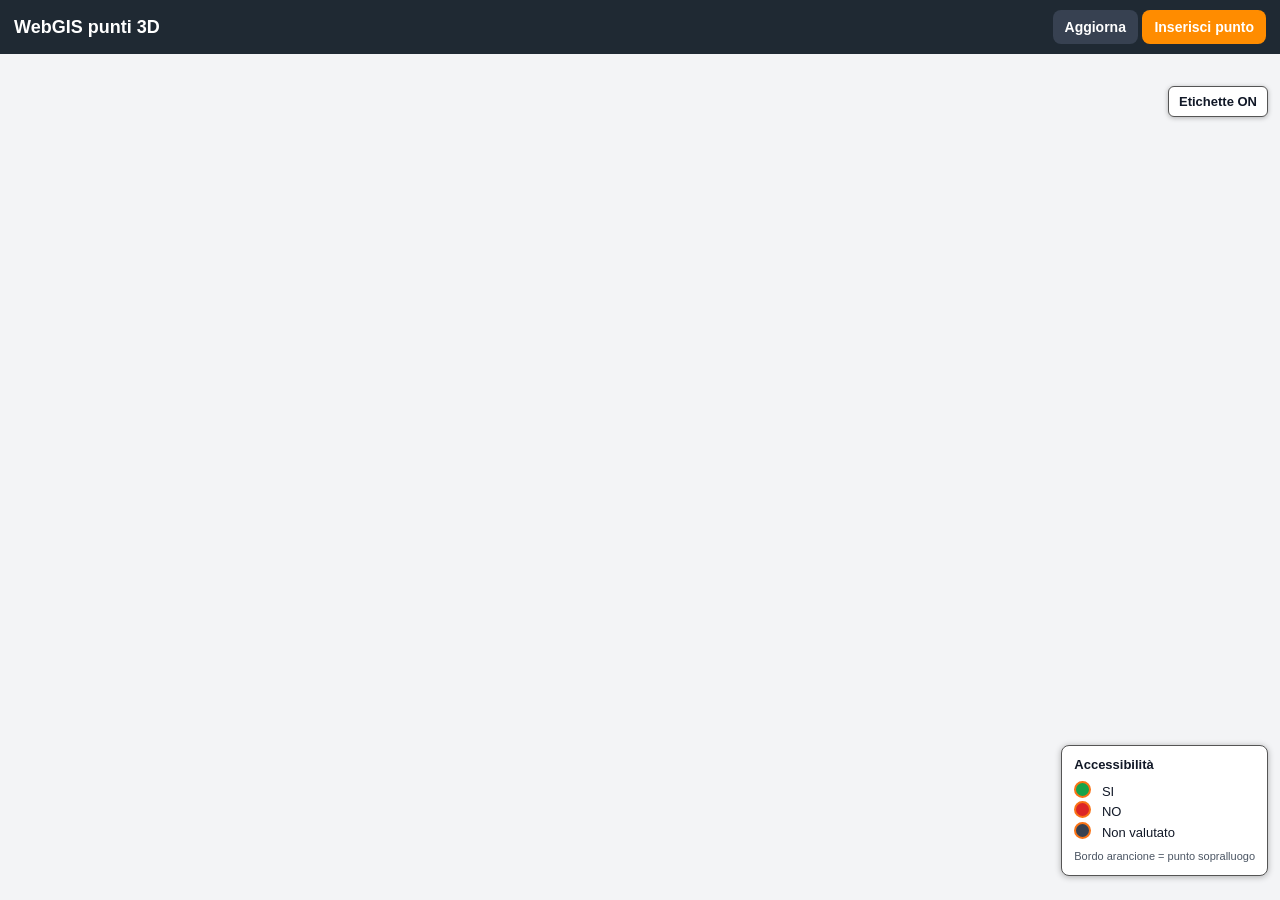
==== index.html @ 9dbe7a4d "Add files via upload" ====
<!DOCTYPE html>
<html lang="it">
<head>
<meta charset="UTF-8"><meta name="viewport" content="width=device-width, initial-scale=1.0">
<title>WebGIS punti 3D</title>
<link rel="manifest" href="manifest.webmanifest"><link rel="stylesheet" href="https://unpkg.com/leaflet@1.9.4/dist/leaflet.css"><link rel="stylesheet" href="assets/style.css">
<script src="https://cdn.jsdelivr.net/npm/@supabase/supabase-js@2"></script><script src="config.js"></script>
</head>
<body>
<header class="topbar"><h1>WebGIS punti 3D</h1><nav><a class="secondary" href="#" onclick="loadPoints();return false;">Aggiorna</a> <a href="survey.html">Inserisci punto</a></nav></header>
<main id="map"></main>
<div class="map-tools">
  <button id="toggle-labels-btn" type="button" onclick="toggleAllLabels()">Etichette ON</button>
</div>
<div class="legend access-legend">
  <div class="legend-title">Accessibilità</div>
  <div><span class="legend-symbol access-yes"></span> SI</div>
  <div><span class="legend-symbol access-no"></span> NO</div>
  <div><span class="legend-symbol access-unknown"></span> Non valutato</div>
  <div class="legend-note">Bordo arancione = punto sopralluogo</div>
</div>
<div id="photo-modal" class="photo-modal" onclick="closePhotoModal()"><div class="photo-modal-content" onclick="event.stopPropagation()"><div class="photo-modal-bar"><span id="photo-title">Foto</span><button onclick="closePhotoModal()">Chiudi</button></div><img id="photo-img" src="" alt="Foto punto"></div></div>
<script src="https://unpkg.com/leaflet@1.9.4/dist/leaflet.js"></script>
<script>
const cfg=window.APP_CONFIG;const supabaseClient=supabase.createClient(cfg.SUPABASE_URL,cfg.SUPABASE_ANON_KEY);
const map=L.map("map").setView([40.72,8.56],13);
const esriImagery=L.tileLayer("https://server.arcgisonline.com/ArcGIS/rest/services/World_Imagery/MapServer/tile/{z}/{y}/{x}",{attribution:"Tiles &copy; Esri"}).addTo(map);
const esriTopo=L.tileLayer("https://server.arcgisonline.com/ArcGIS/rest/services/World_Topo_Map/MapServer/tile/{z}/{y}/{x}",{attribution:"Tiles &copy; Esri"});
let pointsLayer=L.layerGroup().addTo(map);
let accessLayer=L.layerGroup();
let labelsVisible=true;
const allLabelMarkers=[];

const baseLayers={
  "Esri Satellite":esriImagery,
  "Esri Topografica":esriTopo
};

const overlayLayers={
  "Punti 3D / survey":pointsLayer,
  "Punti sopralluogo accessibilità":accessLayer
};

L.control.layers(baseLayers,overlayLayers,{collapsed:false}).addTo(map);
function esc(v){if(v===null||v===undefined)return "";return String(v).replaceAll("&","&amp;").replaceAll("<","&lt;").replaceAll(">","&gt;").replaceAll('"',"&quot;").replaceAll("'","&#039;")}
function js(v){return String(v||"").replaceAll("\\","\\\\").replaceAll("'","\\'").replaceAll('"','\\"').replaceAll("\n"," ")}
function norm(p){if(!p)return "";p=String(p).trim();return p.startsWith("http")?p:(cfg.MODEL_BASE_PATH||"")+p}
function registerLabelMarker(marker){
 allLabelMarkers.push(marker);
 return marker;
}
function setMarkerLabelVisible(marker,visible){
 const tooltip=marker.getTooltip&&marker.getTooltip();
 if(!tooltip)return;
 if(visible){
  marker.openTooltip();
 }else{
  marker.closeTooltip();
 }
}
function applyLabelsVisibility(){
 allLabelMarkers.forEach(marker=>setMarkerLabelVisible(marker,labelsVisible));
 const btn=document.getElementById("toggle-labels-btn");
 if(btn)btn.textContent=labelsVisible?"Etichette ON":"Etichette OFF";
}
function toggleAllLabels(){
 labelsVisible=!labelsVisible;
 applyLabelsVisibility();
}

function openPhotoModal(url,title){document.getElementById("photo-img").src=url;document.getElementById("photo-title").textContent=title||"Foto";document.getElementById("photo-modal").classList.add("open")}
function closePhotoModal(){document.getElementById("photo-modal").classList.remove("open");document.getElementById("photo-img").src=""}
function popupHtml(p){
 const nome=esc(p.nome||"Punto senza nome"), desc=esc(p.descrizione||""), note=esc(p.note||""), data=esc(p.data_rilievo||"");
 const modello=norm(p.modello_glb||""), f1=p.foto1_url||p.foto_url||"", f2=p.foto2_url||"";
 const viewer=modello?`viewer.html?model=${encodeURIComponent(modello)}&title=${encodeURIComponent(p.nome||"Modello 3D")}`:"";
 return `<div class="popup-title">${nome}</div>${desc?`<div class="popup-desc">${desc}</div>`:""}${data?`<div class="popup-meta">Data: ${data}</div>`:""}${note?`<div class="popup-meta">${note}</div>`:""}<div class="popup-meta">Lat: ${Number(p.lat).toFixed(6)} | Lon: ${Number(p.lon).toFixed(6)}</div><div class="popup-actions">${viewer?`<a href="${viewer}" target="_blank">Visualizza punto AR</a>`:""}${f1?`<button class="secondary" onclick="openPhotoModal('${js(f1)}','Foto 1 - ${js(p.nome)}')">Foto 1</button>`:""}${f2?`<button class="secondary" onclick="openPhotoModal('${js(f2)}','Foto 2 - ${js(p.nome)}')">Foto 2</button>`:""}${modello?`<a class="secondary" href="${esc(modello)}" target="_blank">GLB</a>`:""}</div>`;
}
function addPoint(p){
 if(p.lat===null||p.lon===null)return;
 const marker=L.circleMarker([p.lat,p.lon],{
  radius:8,
  color:"#111827",
  weight:1.5,
  fillColor:"#ff8c00",
  fillOpacity:.9
 });
 marker.bindPopup(popupHtml(p));
 marker.bindTooltip(p.nome||"Punto",{
  permanent:true,
  direction:"right",
  offset:[10,0],
  className:"point-label"
 });
 registerLabelMarker(marker);
 marker.addTo(pointsLayer);
 setMarkerLabelVisible(marker,labelsVisible);
}
function accessColor(value){
 const v=String(value||"").trim().toLowerCase();
 if(v==="si"||v==="sì")return "#16a34a";
 if(v==="no")return "#dc2626";
 return "#374151";
}
function accessPopupHtml(p){
 const loc=esc(p.loc||"");
 const acc=esc(p.accessibile||p.Accessibile||p.accessibilita||p["Accessibilità"]||"Non valutato");
 return `<div class="popup-title">Punto ${esc(p.id)}</div>${loc?`<div class="popup-desc">${loc}</div>`:""}<div class="popup-meta">Accessibilità: ${acc}</div><div class="popup-meta">Lat: ${Number(p.y).toFixed(6)} | Lon: ${Number(p.x).toFixed(6)}</div>`;
}
function addAccessPoint(p){
 if(p.x===null||p.x===undefined||p.y===null||p.y===undefined)return;
 const acc=p.accessibile||p.Accessibile||p.accessibilita||p["Accessibilità"]||"Non valutato";
 const marker=L.circleMarker([Number(p.y),Number(p.x)],{
  radius:8,
  color:"#f97316",
  weight:2,
  fillColor:accessColor(acc),
  fillOpacity:.9
 });
 marker.bindPopup(accessPopupHtml(p));
 marker.bindTooltip(String(p.id||""),{
  permanent:true,
  direction:"right",
  offset:[10,0],
  className:"access-label"
 });
 registerLabelMarker(marker);
 marker.addTo(accessLayer);
 setMarkerLabelVisible(marker,labelsVisible);
}
async function loadAccessPoints(){
 accessLayer.clearLayers();
 const table=cfg.ACCESS_TABLE_NAME||"punti_sopralluogo";
 const {data,error}=await supabaseClient.from(table).select("*").order("id",{ascending:true});
 if(error){
  console.warn("Errore caricamento punti sopralluogo:",error);
  alert("Errore caricamento punti sopralluogo: "+error.message);
  return [];
 }
 const b=[];
 (data||[]).forEach(p=>{
  addAccessPoint(p);
  if(p.x!==null&&p.x!==undefined&&p.y!==null&&p.y!==undefined)b.push([Number(p.y),Number(p.x)]);
 });
 return b;
}
async function loadPoints(){
 allLabelMarkers.length=0;
 pointsLayer.clearLayers();
 const {data,error}=await supabaseClient.from(cfg.TABLE_NAME).select("*").order("created_at",{ascending:false});
 if(error){
  alert("Errore caricamento punti: "+error.message);
  return;
 }
 const b=[];
 (data||[]).forEach(p=>{
  addPoint(p);
  if(p.lat!==null&&p.lon!==null)b.push([p.lat,p.lon]);
 });

 const accessBounds=await loadAccessPoints();
 const allBounds=b.concat(accessBounds||[]);
 if(allBounds.length)map.fitBounds(allBounds,{padding:[40,40],maxZoom:18});
 applyLabelsVisibility();
}
loadPoints();
</script>
<script>if("serviceWorker"in navigator){window.addEventListener("load",()=>navigator.serviceWorker.register("./sw.js"))}</script>
</body></html>
---- assets/style.css ----
body{margin:0;font-family:Arial,sans-serif;background:#f3f4f6;color:#111827}.topbar{height:54px;background:#1f2933;color:white;display:flex;align-items:center;justify-content:space-between;padding:0 14px}.topbar h1{font-size:18px;margin:0}.topbar a,.btn{border:0;border-radius:8px;padding:9px 12px;text-decoration:none;font-size:14px;cursor:pointer;background:#ff8c00;color:white;font-weight:700}.btn.secondary,.topbar a.secondary{background:#374151}.btn:disabled{opacity:.55}#map{width:100%;height:calc(100vh - 54px)}.container{max-width:760px;margin:18px auto;padding:0 14px}.card{background:white;border:1px solid #d1d5db;border-radius:14px;padding:16px}.grid{display:grid;grid-template-columns:1fr 1fr;gap:12px}.full{grid-column:1/-1}label{display:block;font-size:13px;font-weight:700;margin-bottom:5px}input,textarea{width:100%;box-sizing:border-box;border:1px solid #d1d5db;border-radius:9px;padding:10px;font-size:15px}textarea{min-height:86px}.help{color:#6b7280;font-size:13px}.status{margin-top:12px;padding:10px;border-radius:9px;display:none}.status.ok{display:block;background:#ecfdf5;color:#065f46;border:1px solid #a7f3d0}.status.err{display:block;background:#fef2f2;color:#991b1b;border:1px solid #fecaca}.popup-title{font-weight:700;font-size:15px;margin-bottom:5px}.popup-desc{color:#374151;margin:5px 0 8px}.popup-meta{color:#6b7280;font-size:12px;margin:3px 0}.popup-actions{display:flex;gap:6px;flex-wrap:wrap;margin-top:10px}.popup-actions a,.popup-actions button{border:0;border-radius:7px;padding:7px 9px;background:#ff8c00;color:white;text-decoration:none;font-weight:700;cursor:pointer;font-size:13px}.popup-actions .secondary{background:#4b5563}.photo-modal{display:none;position:fixed;inset:0;background:rgba(0,0,0,.82);z-index:9999;align-items:center;justify-content:center;padding:18px}.photo-modal.open{display:flex}.photo-modal-content{max-width:96vw;max-height:92vh;background:#111827;border-radius:12px;overflow:hidden}.photo-modal-bar{display:flex;justify-content:space-between;align-items:center;color:white;padding:10px 12px;background:#1f2933}.photo-modal-bar button{border:0;border-radius:8px;padding:8px 10px;background:#ff8c00;color:white;font-weight:700}.photo-modal img{display:block;max-width:96vw;max-height:82vh;object-fit:contain;background:#111}.viewer-page{height:100vh;display:flex;flex-direction:column}.viewer-header{min-height:54px;background:#1f2933;color:white;display:flex;align-items:center;justify-content:space-between;padding:8px 14px}model-viewer{width:100%;height:calc(100vh - 54px);background:#e5e7eb}@media(max-width:720px){.grid{grid-template-columns:1fr}.topbar h1{font-size:15px}}

/* Etichette punti Leaflet */
.point-label {
  background: white;
  color: black;
  border: 1px solid #555;
  border-radius: 4px;
  padding: 2px 6px;
  font-size: 12px;
  font-weight: 700;
  line-height: 1.2;
  box-shadow: 0 1px 4px rgba(0,0,0,0.25);
  white-space: nowrap;
}

.point-label::before {
  display: none;
}


/* Etichette punti sopralluogo / accessibilità */
.access-label {
  background: white;
  color: black;
  border: 1px solid #f97316;
  border-radius: 4px;
  padding: 2px 6px;
  font-size: 12px;
  font-weight: 800;
  line-height: 1.2;
  box-shadow: 0 1px 4px rgba(0,0,0,0.25);
  white-space: nowrap;
}

.access-label::before {
  display: none;
}


/* Comando etichette e legenda accessibilità */
.map-tools {
  position: absolute;
  top: 86px;
  right: 12px;
  z-index: 900;
}

.map-tools button {
  background: white;
  color: #111827;
  border: 1px solid #555;
  border-radius: 6px;
  padding: 7px 10px;
  font-size: 13px;
  font-weight: 800;
  box-shadow: 0 1px 5px rgba(0,0,0,0.28);
  cursor: pointer;
}

.legend {
  position: absolute;
  bottom: 24px;
  right: 12px;
  z-index: 900;
  background: white;
  color: #111827;
  border: 1px solid #555;
  border-radius: 8px;
  padding: 10px 12px;
  font-size: 13px;
  line-height: 1.45;
  box-shadow: 0 1px 6px rgba(0,0,0,0.30);
}

.legend-title {
  font-weight: 900;
  margin-bottom: 6px;
}

.legend-symbol {
  display: inline-block;
  width: 13px;
  height: 13px;
  margin-right: 7px;
  border: 2px solid #f97316;
  border-radius: 50%;
  vertical-align: -2px;
}

.access-yes {
  background: #16a34a;
}

.access-no {
  background: #dc2626;
}

.access-unknown {
  background: #374151;
}

.legend-note {
  margin-top: 6px;
  font-size: 11px;
  color: #4b5563;
}
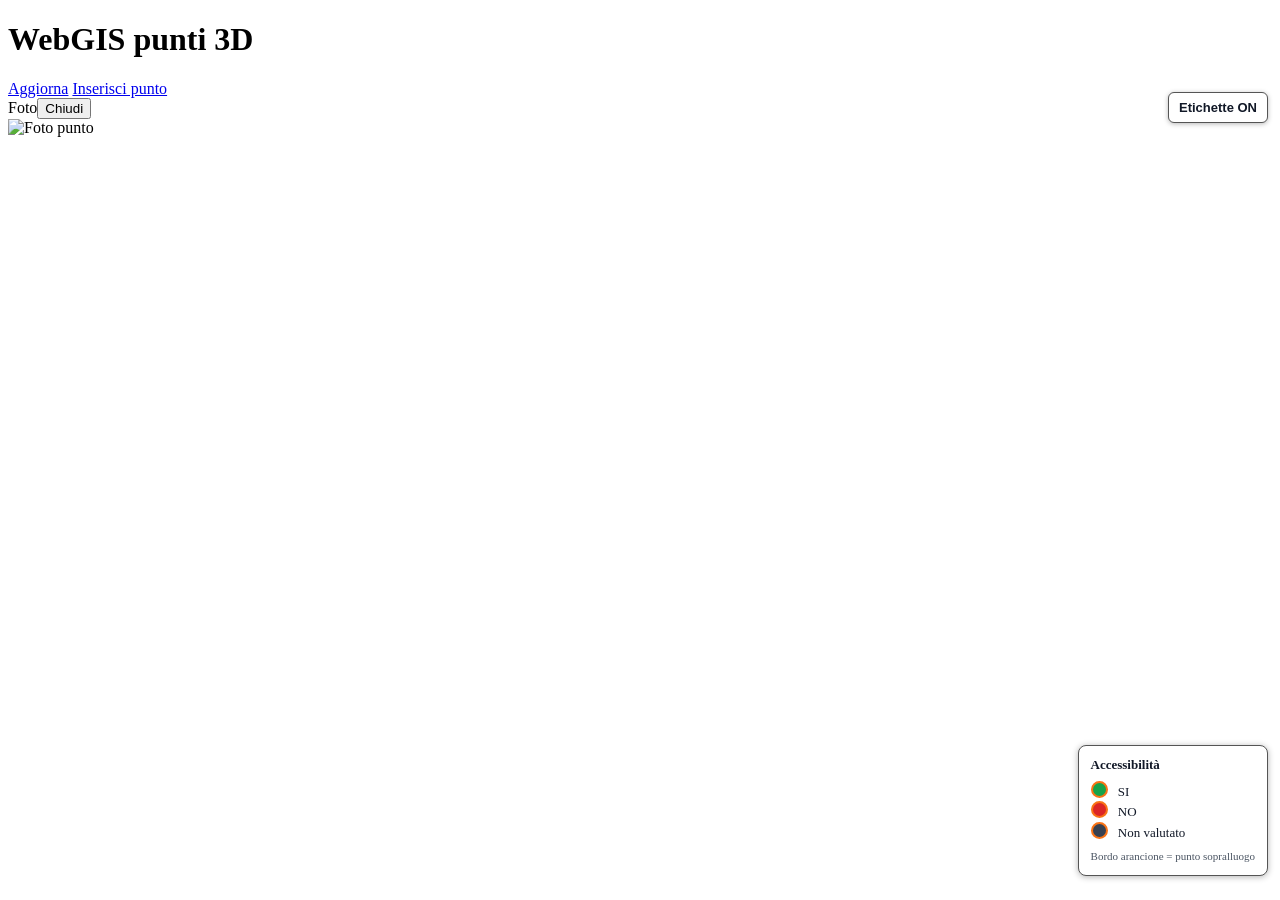
==== commit 3220f455: "Add files via upload" ====
--- a/index.html
+++ b/index.html
@@ -5,6 +5,100 @@
 <title>WebGIS punti 3D</title>
 <link rel="manifest" href="manifest.webmanifest"><link rel="stylesheet" href="https://unpkg.com/leaflet@1.9.4/dist/leaflet.css"><link rel="stylesheet" href="assets/style.css">
 <script src="https://cdn.jsdelivr.net/npm/@supabase/supabase-js@2"></script><script src="config.js"></script>
+
+<style>
+/* Fallback comando etichette e legenda */
+.map-tools {
+  position: absolute;
+  top: 92px;
+  right: 12px;
+  z-index: 1200;
+}
+
+.map-tools button {
+  background: white;
+  color: #111827;
+  border: 1px solid #555;
+  border-radius: 6px;
+  padding: 7px 10px;
+  font-size: 13px;
+  font-weight: 800;
+  box-shadow: 0 1px 5px rgba(0,0,0,0.28);
+  cursor: pointer;
+}
+
+.legend {
+  position: absolute;
+  bottom: 24px;
+  right: 12px;
+  z-index: 1200;
+  background: white;
+  color: #111827;
+  border: 1px solid #555;
+  border-radius: 8px;
+  padding: 10px 12px;
+  font-size: 13px;
+  line-height: 1.45;
+  box-shadow: 0 1px 6px rgba(0,0,0,0.30);
+}
+
+.legend-title {
+  font-weight: 900;
+  margin-bottom: 6px;
+}
+
+.legend-symbol {
+  display: inline-block;
+  width: 13px;
+  height: 13px;
+  margin-right: 7px;
+  border: 2px solid #f97316;
+  border-radius: 50%;
+  vertical-align: -2px;
+}
+
+.access-yes { background: #16a34a; }
+.access-no { background: #dc2626; }
+.access-unknown { background: #374151; }
+
+.legend-note {
+  margin-top: 6px;
+  font-size: 11px;
+  color: #4b5563;
+}
+
+.point-label,
+.access-label {
+  background: white;
+  color: black;
+  border: 1px solid #555;
+  border-radius: 4px;
+  padding: 2px 6px;
+  font-size: 12px;
+  font-weight: 800;
+  line-height: 1.2;
+  box-shadow: 0 1px 4px rgba(0,0,0,0.25);
+  white-space: nowrap;
+}
+
+.access-label {
+  border-color: #f97316;
+}
+
+.point-label::before,
+.access-label::before {
+  display: none;
+}
+</style>
+
+
+<style>
+#map.labels-hidden .leaflet-tooltip.point-label,
+#map.labels-hidden .leaflet-tooltip.access-label {
+  display: none !important;
+}
+</style>
+
 </head>
 <body>
 <header class="topbar"><h1>WebGIS punti 3D</h1><nav><a class="secondary" href="#" onclick="loadPoints();return false;">Aggiorna</a> <a href="survey.html">Inserisci punto</a></nav></header>
@@ -27,18 +121,18 @@
 const esriImagery=L.tileLayer("https://server.arcgisonline.com/ArcGIS/rest/services/World_Imagery/MapServer/tile/{z}/{y}/{x}",{attribution:"Tiles &copy; Esri"}).addTo(map);
 const esriTopo=L.tileLayer("https://server.arcgisonline.com/ArcGIS/rest/services/World_Topo_Map/MapServer/tile/{z}/{y}/{x}",{attribution:"Tiles &copy; Esri"});
 let pointsLayer=L.layerGroup().addTo(map);
-let accessLayer=L.layerGroup();
+let accessLayer=L.layerGroup().addTo(map);
 let labelsVisible=true;
 const allLabelMarkers=[];
 
 const baseLayers={
-  "Esri Satellite":esriImagery,
-  "Esri Topografica":esriTopo
+  "Ortofoto 2016":esriImagery,
+  "Topografica":esriTopo
 };
 
 const overlayLayers={
-  "Punti 3D / survey":pointsLayer,
-  "Punti sopralluogo accessibilità":accessLayer
+  "Sovralluogo":pointsLayer,
+  "Punti Boschi Tirso":accessLayer
 };
 
 L.control.layers(baseLayers,overlayLayers,{collapsed:false}).addTo(map);
@@ -49,17 +143,16 @@
  allLabelMarkers.push(marker);
  return marker;
 }
-function setMarkerLabelVisible(marker,visible){
- const tooltip=marker.getTooltip&&marker.getTooltip();
- if(!tooltip)return;
- if(visible){
-  marker.openTooltip();
- }else{
-  marker.closeTooltip();
+function applyLabelsVisibility(){
+ const mapEl=document.getElementById("map");
+ if(mapEl){
+  if(labelsVisible) mapEl.classList.remove("labels-hidden");
+  else mapEl.classList.add("labels-hidden");
  }
-}
-function applyLabelsVisibility(){
- allLabelMarkers.forEach(marker=>setMarkerLabelVisible(marker,labelsVisible));
+ allLabelMarkers.forEach(marker=>{
+  const tooltip=marker.getTooltip&&marker.getTooltip();
+  if(tooltip && labelsVisible) marker.openTooltip();
+ });
  const btn=document.getElementById("toggle-labels-btn");
  if(btn)btn.textContent=labelsVisible?"Etichette ON":"Etichette OFF";
 }
@@ -94,7 +187,6 @@
  });
  registerLabelMarker(marker);
  marker.addTo(pointsLayer);
- setMarkerLabelVisible(marker,labelsVisible);
 }
 function accessColor(value){
  const v=String(value||"").trim().toLowerCase();
@@ -126,7 +218,6 @@
  });
  registerLabelMarker(marker);
  marker.addTo(accessLayer);
- setMarkerLabelVisible(marker,labelsVisible);
 }
 async function loadAccessPoints(){
  accessLayer.clearLayers();
@@ -166,4 +257,4 @@
 loadPoints();
 </script>
 <script>if("serviceWorker"in navigator){window.addEventListener("load",()=>navigator.serviceWorker.register("./sw.js"))}</script>
-</body></html>+</body></html>
--- a/assets/style.css
+++ b/assets/style.css
@@ -1,49 +1,10 @@
-body{margin:0;font-family:Arial,sans-serif;background:#f3f4f6;color:#111827}.topbar{height:54px;background:#1f2933;color:white;display:flex;align-items:center;justify-content:space-between;padding:0 14px}.topbar h1{font-size:18px;margin:0}.topbar a,.btn{border:0;border-radius:8px;padding:9px 12px;text-decoration:none;font-size:14px;cursor:pointer;background:#ff8c00;color:white;font-weight:700}.btn.secondary,.topbar a.secondary{background:#374151}.btn:disabled{opacity:.55}#map{width:100%;height:calc(100vh - 54px)}.container{max-width:760px;margin:18px auto;padding:0 14px}.card{background:white;border:1px solid #d1d5db;border-radius:14px;padding:16px}.grid{display:grid;grid-template-columns:1fr 1fr;gap:12px}.full{grid-column:1/-1}label{display:block;font-size:13px;font-weight:700;margin-bottom:5px}input,textarea{width:100%;box-sizing:border-box;border:1px solid #d1d5db;border-radius:9px;padding:10px;font-size:15px}textarea{min-height:86px}.help{color:#6b7280;font-size:13px}.status{margin-top:12px;padding:10px;border-radius:9px;display:none}.status.ok{display:block;background:#ecfdf5;color:#065f46;border:1px solid #a7f3d0}.status.err{display:block;background:#fef2f2;color:#991b1b;border:1px solid #fecaca}.popup-title{font-weight:700;font-size:15px;margin-bottom:5px}.popup-desc{color:#374151;margin:5px 0 8px}.popup-meta{color:#6b7280;font-size:12px;margin:3px 0}.popup-actions{display:flex;gap:6px;flex-wrap:wrap;margin-top:10px}.popup-actions a,.popup-actions button{border:0;border-radius:7px;padding:7px 9px;background:#ff8c00;color:white;text-decoration:none;font-weight:700;cursor:pointer;font-size:13px}.popup-actions .secondary{background:#4b5563}.photo-modal{display:none;position:fixed;inset:0;background:rgba(0,0,0,.82);z-index:9999;align-items:center;justify-content:center;padding:18px}.photo-modal.open{display:flex}.photo-modal-content{max-width:96vw;max-height:92vh;background:#111827;border-radius:12px;overflow:hidden}.photo-modal-bar{display:flex;justify-content:space-between;align-items:center;color:white;padding:10px 12px;background:#1f2933}.photo-modal-bar button{border:0;border-radius:8px;padding:8px 10px;background:#ff8c00;color:white;font-weight:700}.photo-modal img{display:block;max-width:96vw;max-height:82vh;object-fit:contain;background:#111}.viewer-page{height:100vh;display:flex;flex-direction:column}.viewer-header{min-height:54px;background:#1f2933;color:white;display:flex;align-items:center;justify-content:space-between;padding:8px 14px}model-viewer{width:100%;height:calc(100vh - 54px);background:#e5e7eb}@media(max-width:720px){.grid{grid-template-columns:1fr}.topbar h1{font-size:15px}}
 
-/* Etichette punti Leaflet */
-.point-label {
-  background: white;
-  color: black;
-  border: 1px solid #555;
-  border-radius: 4px;
-  padding: 2px 6px;
-  font-size: 12px;
-  font-weight: 700;
-  line-height: 1.2;
-  box-shadow: 0 1px 4px rgba(0,0,0,0.25);
-  white-space: nowrap;
-}
-
-.point-label::before {
-  display: none;
-}
-
-
-/* Etichette punti sopralluogo / accessibilità */
-.access-label {
-  background: white;
-  color: black;
-  border: 1px solid #f97316;
-  border-radius: 4px;
-  padding: 2px 6px;
-  font-size: 12px;
-  font-weight: 800;
-  line-height: 1.2;
-  box-shadow: 0 1px 4px rgba(0,0,0,0.25);
-  white-space: nowrap;
-}
-
-.access-label::before {
-  display: none;
-}
-
-
-/* Comando etichette e legenda accessibilità */
+/* Comando etichette, legenda e tooltip */
 .map-tools {
   position: absolute;
-  top: 86px;
+  top: 92px;
   right: 12px;
-  z-index: 900;
+  z-index: 1200;
 }
 
 .map-tools button {
@@ -62,7 +23,7 @@
   position: absolute;
   bottom: 24px;
   right: 12px;
-  z-index: 900;
+  z-index: 1200;
   background: white;
   color: #111827;
   border: 1px solid #555;
@@ -88,20 +49,40 @@
   vertical-align: -2px;
 }
 
-.access-yes {
-  background: #16a34a;
-}
-
-.access-no {
-  background: #dc2626;
-}
-
-.access-unknown {
-  background: #374151;
-}
+.access-yes { background: #16a34a; }
+.access-no { background: #dc2626; }
+.access-unknown { background: #374151; }
 
 .legend-note {
   margin-top: 6px;
   font-size: 11px;
   color: #4b5563;
 }
+
+.point-label,
+.access-label {
+  background: white;
+  color: black;
+  border: 1px solid #555;
+  border-radius: 4px;
+  padding: 2px 6px;
+  font-size: 12px;
+  font-weight: 800;
+  line-height: 1.2;
+  box-shadow: 0 1px 4px rgba(0,0,0,0.25);
+  white-space: nowrap;
+}
+
+.access-label {
+  border-color: #f97316;
+}
+
+.point-label::before,
+.access-label::before {
+  display: none;
+}
+
+#map.labels-hidden .leaflet-tooltip.point-label,
+#map.labels-hidden .leaflet-tooltip.access-label {
+  display: none !important;
+}
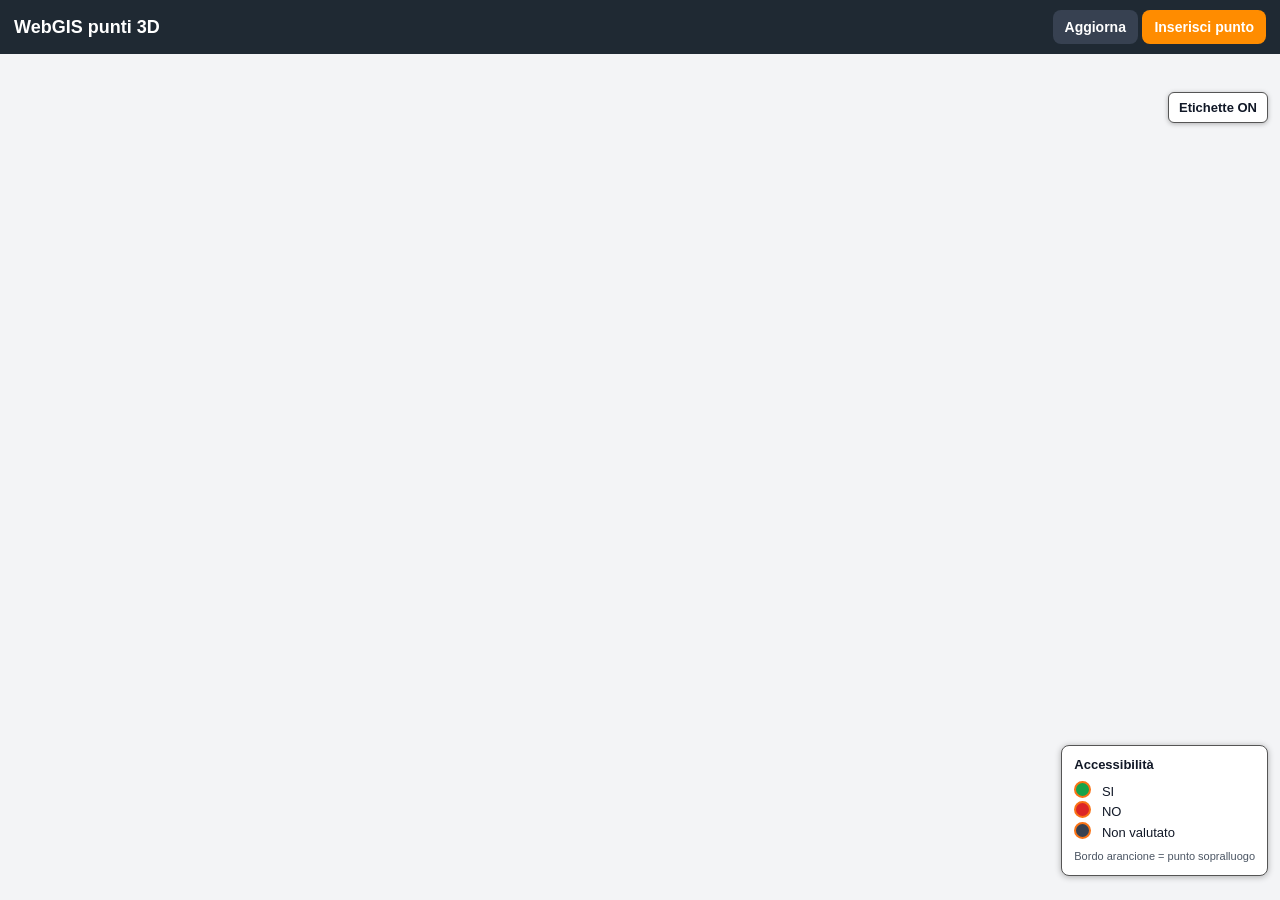
==== commit a045ee5b: "Add files via upload" ====
--- a/index.html
+++ b/index.html
@@ -5,100 +5,6 @@
 <title>WebGIS punti 3D</title>
 <link rel="manifest" href="manifest.webmanifest"><link rel="stylesheet" href="https://unpkg.com/leaflet@1.9.4/dist/leaflet.css"><link rel="stylesheet" href="assets/style.css">
 <script src="https://cdn.jsdelivr.net/npm/@supabase/supabase-js@2"></script><script src="config.js"></script>
-
-<style>
-/* Fallback comando etichette e legenda */
-.map-tools {
-  position: absolute;
-  top: 92px;
-  right: 12px;
-  z-index: 1200;
-}
-
-.map-tools button {
-  background: white;
-  color: #111827;
-  border: 1px solid #555;
-  border-radius: 6px;
-  padding: 7px 10px;
-  font-size: 13px;
-  font-weight: 800;
-  box-shadow: 0 1px 5px rgba(0,0,0,0.28);
-  cursor: pointer;
-}
-
-.legend {
-  position: absolute;
-  bottom: 24px;
-  right: 12px;
-  z-index: 1200;
-  background: white;
-  color: #111827;
-  border: 1px solid #555;
-  border-radius: 8px;
-  padding: 10px 12px;
-  font-size: 13px;
-  line-height: 1.45;
-  box-shadow: 0 1px 6px rgba(0,0,0,0.30);
-}
-
-.legend-title {
-  font-weight: 900;
-  margin-bottom: 6px;
-}
-
-.legend-symbol {
-  display: inline-block;
-  width: 13px;
-  height: 13px;
-  margin-right: 7px;
-  border: 2px solid #f97316;
-  border-radius: 50%;
-  vertical-align: -2px;
-}
-
-.access-yes { background: #16a34a; }
-.access-no { background: #dc2626; }
-.access-unknown { background: #374151; }
-
-.legend-note {
-  margin-top: 6px;
-  font-size: 11px;
-  color: #4b5563;
-}
-
-.point-label,
-.access-label {
-  background: white;
-  color: black;
-  border: 1px solid #555;
-  border-radius: 4px;
-  padding: 2px 6px;
-  font-size: 12px;
-  font-weight: 800;
-  line-height: 1.2;
-  box-shadow: 0 1px 4px rgba(0,0,0,0.25);
-  white-space: nowrap;
-}
-
-.access-label {
-  border-color: #f97316;
-}
-
-.point-label::before,
-.access-label::before {
-  display: none;
-}
-</style>
-
-
-<style>
-#map.labels-hidden .leaflet-tooltip.point-label,
-#map.labels-hidden .leaflet-tooltip.access-label {
-  display: none !important;
-}
-</style>
-
 </head>
 <body>
 <header class="topbar"><h1>WebGIS punti 3D</h1><nav><a class="secondary" href="#" onclick="loadPoints();return false;">Aggiorna</a> <a href="survey.html">Inserisci punto</a></nav></header>
--- a/assets/style.css
+++ b/assets/style.css
@@ -1,5 +1,8 @@
+body{margin:0;font-family:Arial,sans-serif;background:#f3f4f6;color:#111827}.topbar{height:54px;background:#1f2933;color:white;display:flex;align-items:center;justify-content:space-between;padding:0 14px}.topbar h1{font-size:18px;margin:0}.topbar a,.btn{border:0;border-radius:8px;padding:9px 12px;text-decoration:none;font-size:14px;cursor:pointer;background:#ff8c00;color:white;font-weight:700}.btn.secondary,.topbar a.secondary{background:#374151}.btn:disabled{opacity:.55}#map{width:100%;height:calc(100vh - 54px)}.container{max-width:760px;margin:18px auto;padding:0 14px}.card{background:white;border:1px solid #d1d5db;border-radius:14px;padding:16px}.grid{display:grid;grid-template-columns:1fr 1fr;gap:12px}.full{grid-column:1/-1}label{display:block;font-size:13px;font-weight:700;margin-bottom:5px}input,textarea{width:100%;box-sizing:border-box;border:1px solid #d1d5db;border-radius:9px;padding:10px;font-size:15px}textarea{min-height:86px}.help{color:#6b7280;font-size:13px}.status{margin-top:12px;padding:10px;border-radius:9px;display:none}.status.ok{display:block;background:#ecfdf5;color:#065f46;border:1px solid #a7f3d0}.status.err{display:block;background:#fef2f2;color:#991b1b;border:1px solid #fecaca}.popup-title{font-weight:700;font-size:15px;margin-bottom:5px}.popup-desc{color:#374151;margin:5px 0 8px}.popup-meta{color:#6b7280;font-size:12px;margin:3px 0}.popup-actions{display:flex;gap:6px;flex-wrap:wrap;margin-top:10px}.popup-actions a,.popup-actions button{border:0;border-radius:7px;padding:7px 9px;background:#ff8c00;color:white;text-decoration:none;font-weight:700;cursor:pointer;font-size:13px}.popup-actions .secondary{background:#4b5563}.photo-modal{display:none;position:fixed;inset:0;background:rgba(0,0,0,.82);z-index:9999;align-items:center;justify-content:center;padding:18px}.photo-modal.open{display:flex}.photo-modal-content{max-width:96vw;max-height:92vh;background:#111827;border-radius:12px;overflow:hidden}.photo-modal-bar{display:flex;justify-content:space-between;align-items:center;color:white;padding:10px 12px;background:#1f2933}.photo-modal-bar button{border:0;border-radius:8px;padding:8px 10px;background:#ff8c00;color:white;font-weight:700}.photo-modal img{display:block;max-width:96vw;max-height:82vh;object-fit:contain;background:#111}.viewer-page{height:100vh;display:flex;flex-direction:column}.viewer-header{min-height:54px;background:#1f2933;color:white;display:flex;align-items:center;justify-content:space-between;padding:8px 14px}model-viewer{width:100%;height:calc(100vh - 54px);background:#e5e7eb}@media(max-width:720px){.grid{grid-template-columns:1fr}.topbar h1{font-size:15px}}
 
-/* Comando etichette, legenda e tooltip */
+
+/* --- Aggiunte WebGIS: etichette, layer accessibilità e legenda --- */
+
 .map-tools {
   position: absolute;
   top: 92px;
@@ -8,7 +11,7 @@
 }
 
 .map-tools button {
-  background: white;
+  background: #ffffff;
   color: #111827;
   border: 1px solid #555;
   border-radius: 6px;
@@ -19,12 +22,12 @@
   cursor: pointer;
 }
 
-.legend {
+.access-legend {
   position: absolute;
   bottom: 24px;
   right: 12px;
   z-index: 1200;
-  background: white;
+  background: #ffffff;
   color: #111827;
   border: 1px solid #555;
   border-radius: 8px;
@@ -59,11 +62,10 @@
   color: #4b5563;
 }
 
-.point-label,
 .access-label {
   background: white;
   color: black;
-  border: 1px solid #555;
+  border: 1px solid #f97316;
   border-radius: 4px;
   padding: 2px 6px;
   font-size: 12px;
@@ -73,11 +75,6 @@
   white-space: nowrap;
 }
 
-.access-label {
-  border-color: #f97316;
-}
-
-.point-label::before,
 .access-label::before {
   display: none;
 }
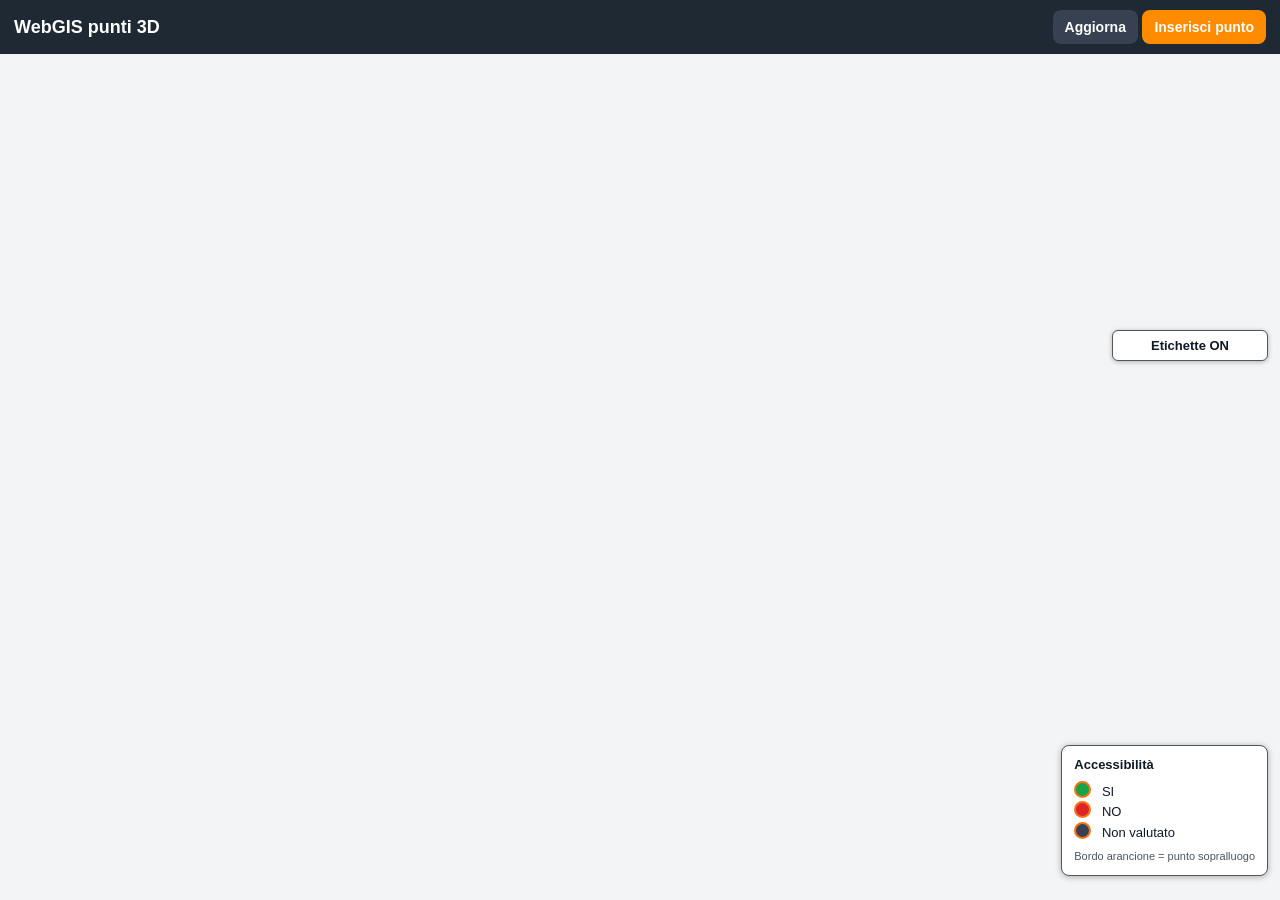
==== commit e4acc997: "Add files via upload" ====
--- a/index.html
+++ b/index.html
@@ -26,6 +26,7 @@
 const map=L.map("map").setView([40.72,8.56],13);
 const esriImagery=L.tileLayer("https://server.arcgisonline.com/ArcGIS/rest/services/World_Imagery/MapServer/tile/{z}/{y}/{x}",{attribution:"Tiles &copy; Esri"}).addTo(map);
 const esriTopo=L.tileLayer("https://server.arcgisonline.com/ArcGIS/rest/services/World_Topo_Map/MapServer/tile/{z}/{y}/{x}",{attribution:"Tiles &copy; Esri"});
+const googleSatellite=L.tileLayer("https://mt0.google.com/vt/lyrs=s&hl=en&x={x}&y={y}&z={z}",{attribution:"Imagery &copy; Google",maxZoom:20});
 let pointsLayer=L.layerGroup().addTo(map);
 let accessLayer=L.layerGroup().addTo(map);
 let labelsVisible=true;
@@ -33,7 +34,8 @@
 
 const baseLayers={
   "Ortofoto 2016":esriImagery,
-  "Topografica":esriTopo
+  "Topografica":esriTopo,
+  "Google Satellite":googleSatellite
 };
 
 const overlayLayers={
--- a/assets/style.css
+++ b/assets/style.css
@@ -5,17 +5,19 @@
 
 .map-tools {
   position: absolute;
-  top: 92px;
+  top: 330px;
   right: 12px;
   z-index: 1200;
 }
 
 .map-tools button {
+  width: 156px;
+  min-width: 130px;
   background: #ffffff;
   color: #111827;
   border: 1px solid #555;
   border-radius: 6px;
-  padding: 7px 10px;
+  padding: 7px 12px;
   font-size: 13px;
   font-weight: 800;
   box-shadow: 0 1px 5px rgba(0,0,0,0.28);
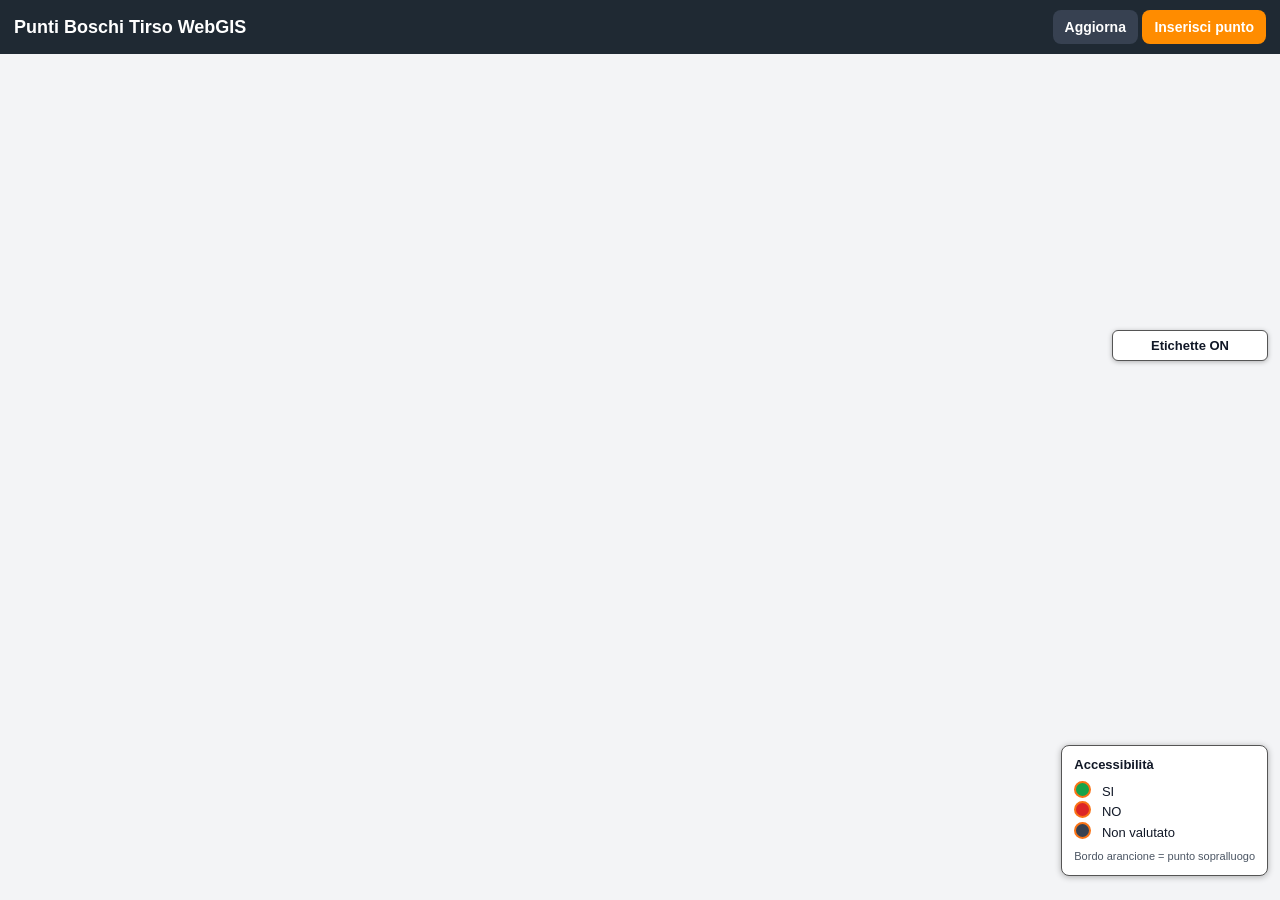
==== commit 3d4912df: "Update index.html" ====
--- a/index.html
+++ b/index.html
@@ -2,12 +2,12 @@
 <html lang="it">
 <head>
 <meta charset="UTF-8"><meta name="viewport" content="width=device-width, initial-scale=1.0">
-<title>WebGIS punti 3D</title>
+<title>Punti Boschi Tirso WebGIS</title>
 <link rel="manifest" href="manifest.webmanifest"><link rel="stylesheet" href="https://unpkg.com/leaflet@1.9.4/dist/leaflet.css"><link rel="stylesheet" href="assets/style.css">
 <script src="https://cdn.jsdelivr.net/npm/@supabase/supabase-js@2"></script><script src="config.js"></script>
 </head>
 <body>
-<header class="topbar"><h1>WebGIS punti 3D</h1><nav><a class="secondary" href="#" onclick="loadPoints();return false;">Aggiorna</a> <a href="survey.html">Inserisci punto</a></nav></header>
+<header class="topbar"><h1>Punti Boschi Tirso WebGIS</h1><nav><a class="secondary" href="#" onclick="loadPoints();return false;">Aggiorna</a> <a href="survey.html">Inserisci punto</a></nav></header>
 <main id="map"></main>
 <div class="map-tools">
   <button id="toggle-labels-btn" type="button" onclick="toggleAllLabels()">Etichette ON</button>
@@ -35,7 +35,7 @@
 const baseLayers={
   "Ortofoto 2016":esriImagery,
   "Topografica":esriTopo,
-  "Google Satellite":googleSatellite
+  "Ortofoto 2024":googleSatellite
 };
 
 const overlayLayers={
